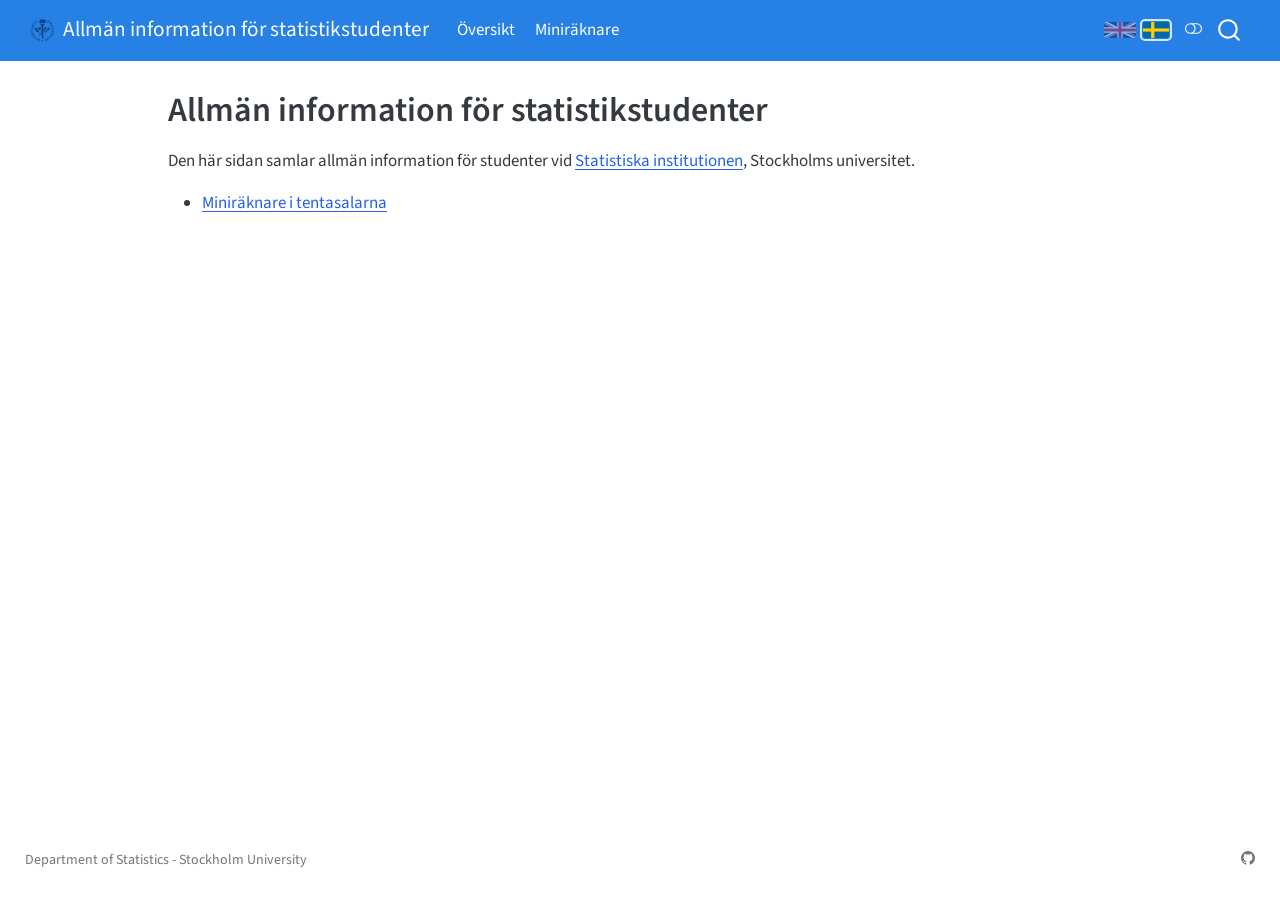
==== docs/sv/index.html @ fe18708c "Add Swedish version with flag language toggle Co-Authored-By: Claude Opus 5.5 <noreply@anthropic.com" ====
<!DOCTYPE html>
<html xmlns="http://www.w3.org/1999/xhtml" lang="sv" xml:lang="sv"><head>

<meta charset="utf-8">
<meta name="generator" content="quarto-1.10.18">

<meta name="viewport" content="width=device-width, initial-scale=1.0, user-scalable=yes">


<title>Allmän information för statistikstudenter – General information for statistics students</title>
<style>
/* Default styles provided by pandoc.
** See https://pandoc.org/MANUAL.html#variables-for-html for config info.
*/
span.smallcaps{font-variant: small-caps;}
div.columns{display: flex; gap: 1.5em;}
div.column{flex: auto;}
@media screen {
div.columns{gap: min(4vw, 1.5em);}
div.column{overflow-x: auto;}
}
div.hanging-indent{margin-left: 1.5em; text-indent: -1.5em;}
ul.task-list{list-style: none;}
ul.task-list li input[type="checkbox"] {
  width: 0.8em;
  margin: 0 0.8em 0.2em -1em; /* quarto-specific, see https://github.com/quarto-dev/quarto-cli/issues/4556 */ 
  vertical-align: middle;
}
</style>


<script src="../site_libs/quarto-nav/quarto-nav.js"></script>
<script src="../site_libs/quarto-nav/headroom.min.js"></script>
<script src="../site_libs/clipboard/clipboard.min.js"></script>
<script src="../site_libs/quarto-search/autocomplete.umd.js"></script>
<script src="../site_libs/quarto-search/fuse.min.js"></script>
<script src="../site_libs/quarto-search/quarto-search.js"></script>
<meta name="quarto:offset" content="../">
<script src="../site_libs/quarto-html/quarto.js" type="module"></script>
<script src="../site_libs/quarto-html/tabsets/tabsets.js" type="module"></script>
<script src="../site_libs/quarto-html/popper.min.js"></script>
<script src="../site_libs/quarto-html/tippy.umd.min.js"></script>
<script src="../site_libs/quarto-html/anchor.min.js"></script>
<link href="../site_libs/quarto-html/tippy.css" rel="stylesheet">
<link href="../site_libs/quarto-html/quarto-syntax-highlighting-64a204ab8560d761af7679ceaba22944.css" rel="stylesheet" class="quarto-color-scheme" id="quarto-text-highlighting-styles">
<link href="../site_libs/quarto-html/quarto-syntax-highlighting-dark-b85bc7c33db8c58e0ec93c3465666fed.css" rel="stylesheet" class="quarto-color-scheme quarto-color-alternate" id="quarto-text-highlighting-styles">
<link href="../site_libs/quarto-html/quarto-syntax-highlighting-64a204ab8560d761af7679ceaba22944.css" rel="stylesheet" class="quarto-color-scheme-extra" id="quarto-text-highlighting-styles">
<script src="../site_libs/bootstrap/bootstrap.min.js"></script>
<link href="../site_libs/bootstrap/bootstrap-icons.css" rel="stylesheet">
<link href="../site_libs/bootstrap/bootstrap-f208269c3f164b63022ccf7be52eed2d.min.css" rel="stylesheet" append-hash="true" class="quarto-color-scheme" id="quarto-bootstrap" data-mode="light">
<link href="../site_libs/bootstrap/bootstrap-dark-d525f3daefb749f9861220bbafe2bde7.min.css" rel="stylesheet" append-hash="true" class="quarto-color-scheme quarto-color-alternate" id="quarto-bootstrap" data-mode="dark">
<link href="../site_libs/bootstrap/bootstrap-f208269c3f164b63022ccf7be52eed2d.min.css" rel="stylesheet" append-hash="true" class="quarto-color-scheme-extra" id="quarto-bootstrap" data-mode="light">
<script id="quarto-search-options" type="application/json">{
  "location": "navbar",
  "copy-button": false,
  "collapse-after": 3,
  "panel-placement": "end",
  "type": "overlay",
  "limit": 50,
  "keyboard-shortcut": [
    "f",
    "/",
    "s"
  ],
  "show-item-context": false,
  "language": {
    "search-no-results-text": "Inget resultat",
    "search-matching-documents-text": "matchande dokument",
    "search-copy-link-title": "Kopiera länk för att söka",
    "search-hide-matches-text": "Göm ytterligare resultat",
    "search-more-match-text": "annat resultat i detta dokument",
    "search-more-matches-text": "fler resultat i detta dokument",
    "search-clear-button-title": "Rensa",
    "search-text-placeholder": "",
    "search-detached-cancel-button-title": "Avbryt",
    "search-submit-button-title": "Verkställ",
    "search-label": "Sök"
  }
}</script>


<link rel="stylesheet" href="../styles.css">
</head>

<body class="nav-fixed quarto-light"><script id="quarto-html-before-body" type="application/javascript">
    const toggleBodyColorMode = (bsSheetEl) => {
      const mode = bsSheetEl.getAttribute("data-mode");
      const bodyEl = window.document.querySelector("body");
      if (mode === "dark") {
        bodyEl.classList.add("quarto-dark");
        bodyEl.classList.remove("quarto-light");
      } else {
        bodyEl.classList.add("quarto-light");
        bodyEl.classList.remove("quarto-dark");
      }
    }
    const toggleBodyColorPrimary = () => {
      const bsSheetEl = window.document.querySelector("link#quarto-bootstrap:not([rel=disabled-stylesheet])");
      if (bsSheetEl) {
        toggleBodyColorMode(bsSheetEl);
      }
    }
    const setColorSchemeToggle = (alternate) => {
      const toggles = window.document.querySelectorAll('.quarto-color-scheme-toggle');
      for (let i=0; i < toggles.length; i++) {
        const toggle = toggles[i];
        if (toggle) {
          if (alternate) {
            toggle.classList.add("alternate");
          } else {
            toggle.classList.remove("alternate");
          }
        }
      }
    };
    const toggleColorMode = (alternate) => {
      // Switch the stylesheets
      const primaryStylesheets = window.document.querySelectorAll('link.quarto-color-scheme:not(.quarto-color-alternate)');
      const alternateStylesheets = window.document.querySelectorAll('link.quarto-color-scheme.quarto-color-alternate');
      manageTransitions('#quarto-margin-sidebar .nav-link', false);
      if (alternate) {
        // note: dark is layered on light, we don't disable primary!
        enableStylesheet(alternateStylesheets);
        for (const sheetNode of alternateStylesheets) {
          if (sheetNode.id === "quarto-bootstrap") {
            toggleBodyColorMode(sheetNode);
          }
        }
      } else {
        disableStylesheet(alternateStylesheets);
        enableStylesheet(primaryStylesheets)
        toggleBodyColorPrimary();
      }
      manageTransitions('#quarto-margin-sidebar .nav-link', true);
      // Switch the toggles
      setColorSchemeToggle(alternate)
      // Hack to workaround the fact that safari doesn't
      // properly recolor the scrollbar when toggling (#1455)
      if (navigator.userAgent.indexOf('Safari') > 0 && navigator.userAgent.indexOf('Chrome') == -1) {
        manageTransitions("body", false);
        window.scrollTo(0, 1);
        setTimeout(() => {
          window.scrollTo(0, 0);
          manageTransitions("body", true);
        }, 40);
      }
    }
    const disableStylesheet = (stylesheets) => {
      for (let i=0; i < stylesheets.length; i++) {
        const stylesheet = stylesheets[i];
        stylesheet.rel = 'disabled-stylesheet';
      }
    }
    const enableStylesheet = (stylesheets) => {
      for (let i=0; i < stylesheets.length; i++) {
        const stylesheet = stylesheets[i];
        if(stylesheet.rel !== 'stylesheet') { // for Chrome, which will still FOUC without this check
          stylesheet.rel = 'stylesheet';
        }
      }
    }
    const manageTransitions = (selector, allowTransitions) => {
      const els = window.document.querySelectorAll(selector);
      for (let i=0; i < els.length; i++) {
        const el = els[i];
        if (allowTransitions) {
          el.classList.remove('notransition');
        } else {
          el.classList.add('notransition');
        }
      }
    }
    const isFileUrl = () => {
      return window.location.protocol === 'file:';
    }
    const hasAlternateSentinel = () => {
      let styleSentinel = getColorSchemeSentinel();
      if (styleSentinel !== null) {
        return styleSentinel === "alternate";
      } else {
        return false;
      }
    }
    const setStyleSentinel = (alternate) => {
      const value = alternate ? "alternate" : "default";
      if (!isFileUrl()) {
        window.localStorage.setItem("quarto-color-scheme", value);
      } else {
        localAlternateSentinel = value;
      }
    }
    const getColorSchemeSentinel = () => {
      if (!isFileUrl()) {
        const storageValue = window.localStorage.getItem("quarto-color-scheme");
        return storageValue != null ? storageValue : localAlternateSentinel;
      } else {
        return localAlternateSentinel;
      }
    }
    const toggleGiscusIfUsed = (isAlternate, darkModeDefault) => {
      const baseTheme = document.querySelector('#giscus-base-theme')?.value ?? 'light';
      const alternateTheme = document.querySelector('#giscus-alt-theme')?.value ?? 'dark';
      let newTheme = '';
      if(authorPrefersDark) {
        newTheme = isAlternate ? baseTheme : alternateTheme;
      } else {
        newTheme = isAlternate ? alternateTheme : baseTheme;
      }
      const changeGiscusTheme = () => {
        // From: https://github.com/giscus/giscus/issues/336
        const sendMessage = (message) => {
          const iframe = document.querySelector('iframe.giscus-frame');
          if (!iframe) return;
          iframe.contentWindow.postMessage({ giscus: message }, 'https://giscus.app');
        }
        sendMessage({
          setConfig: {
            theme: newTheme
          }
        });
      }
      const isGiscussLoaded = window.document.querySelector('iframe.giscus-frame') !== null;
      if (isGiscussLoaded) {
        changeGiscusTheme();
      }
    };
    const authorPrefersDark = false;
    const darkModeDefault = authorPrefersDark;
      document.querySelector('link#quarto-text-highlighting-styles.quarto-color-scheme-extra').rel = 'disabled-stylesheet';
      document.querySelector('link#quarto-bootstrap.quarto-color-scheme-extra').rel = 'disabled-stylesheet';
    let localAlternateSentinel = darkModeDefault ? 'alternate' : 'default';
    // Dark / light mode switch
    window.quartoToggleColorScheme = () => {
      // Read the current dark / light value
      let toAlternate = !hasAlternateSentinel();
      toggleColorMode(toAlternate);
      setStyleSentinel(toAlternate);
      toggleGiscusIfUsed(toAlternate, darkModeDefault);
      window.dispatchEvent(new Event('resize'));
    };
    // Switch to dark mode if need be
    if (hasAlternateSentinel()) {
      toggleColorMode(true);
    } else {
      toggleColorMode(false);
    }
  </script>

<div id="quarto-search-results"></div>
  <header id="quarto-header" class="headroom fixed-top">
    <nav class="navbar navbar-expand-lg " data-bs-theme="dark">
      <div class="navbar-container container-fluid">
      <div class="navbar-brand-container mx-auto">
    <a href="../index.html" class="navbar-brand navbar-brand-logo">
    <img src="../misc/SU_logo_small.png" alt="" class="navbar-logo light-content">
    <img src="../misc/SU_logo_small.png" alt="" class="navbar-logo dark-content">
    </a>
    <a class="navbar-brand" href="../index.html">
    <span class="navbar-title">General information for statistics students</span>
    </a>
  </div>
            <div id="quarto-search" class="" title="Sök"></div>
          <button class="navbar-toggler" type="button" data-bs-toggle="collapse" data-bs-target="#navbarCollapse" aria-controls="navbarCollapse" role="menu" aria-expanded="false" aria-label="Skifta navigering" onclick="if (window.quartoToggleHeadroom) { window.quartoToggleHeadroom(); }">
  <span class="navbar-toggler-icon"></span>
</button>
          <div class="collapse navbar-collapse" id="navbarCollapse">
            <ul class="navbar-nav navbar-nav-scroll me-auto">
  <li class="nav-item">
    <a class="nav-link" href="../index.html"> 
<span class="menu-text">Overview</span></a>
  </li>  
  <li class="nav-item">
    <a class="nav-link" href="../calculator.html"> 
<span class="menu-text">Calculators</span></a>
  </li>  
</ul>
          </div> <!-- /navcollapse -->
            <div class="quarto-navbar-tools">
  <a href="" class="quarto-color-scheme-toggle quarto-navigation-tool  px-1" onclick="window.quartoToggleColorScheme(); return false;" title="Skifta mörkt läge"><i class="bi"></i></a>
</div>
      </div> <!-- /container-fluid -->
    </nav>
</header>
<!-- content -->
<div id="quarto-content" class="quarto-container page-columns page-rows-contents page-layout-article page-navbar">
<!-- sidebar -->
<!-- margin-sidebar -->
    <div id="quarto-margin-sidebar" class="sidebar margin-sidebar zindex-bottom">
        
    </div>
<!-- main -->
<main class="content" id="quarto-document-content">


<header id="title-block-header" class="quarto-title-block default">
<div class="quarto-title">
<h1 class="title">Allmän information för statistikstudenter</h1>
</div>



<div class="quarto-title-meta">

    
  
    
  </div>
  


</header>


<p>Den här sidan samlar allmän information för studenter vid <a href="https://www.su.se/statistiska-institutionen/">Statistiska institutionen</a>, Stockholms universitet.</p>
<ul>
<li><a href="../sv/calculator.html">Miniräknare i tentasalarna</a></li>
</ul>



</main> <!-- /main -->
<style>
.lang-toggle { display: inline-flex; gap: 0.4rem; align-items: center; margin-right: 0.5rem; }
.lang-toggle img { height: 0.95rem; width: auto; border-radius: 2px; opacity: 0.45; }
.lang-toggle a:hover img, .lang-toggle img.active { opacity: 1; }
.lang-toggle img.active { outline: 2px solid rgba(255, 255, 255, 0.8); outline-offset: 1px; }
</style>
<script>
// Language toggle: English pages live in the site root, Swedish pages with the
// same file names in sv/. On Swedish pages the shared navbar and footer are translated.
(function () {
  const svText = {
    "General information for statistics students": "Allmän information för statistikstudenter",
    "Overview": "Översikt",
    "Calculators": "Miniräknare",
    "Department of Statistics - Stockholm University": "Statistiska institutionen - Stockholms universitet"
  };

  const isSv = document.documentElement.lang === "sv";
  const offset = document.querySelector('meta[name="quarto:offset"]')?.content || "./";
  const file = window.location.pathname.split("/").pop() || "index.html";

  // Flag toggle in the top right of the navbar
  const tools = document.querySelector(".quarto-navbar-tools");
  if (tools) {
    const flag = (href, img, label, active) =>
      `<a href="${href}" title="${label}" aria-label="${label}">` +
      `<img src="${offset}misc/${img}" alt="${label}"${active ? ' class="active"' : ""}></a>`;
    const toggle = document.createElement("span");
    toggle.className = "lang-toggle";
    toggle.innerHTML =
      flag(offset + file, "flag-gb.svg", "English", !isSv) +
      flag(offset + "sv/" + file, "flag-se.svg", "Svenska", isSv);
    tools.prepend(toggle);
  }

  if (!isSv) return;

  // Point navbar links to the Swedish pages and translate labels
  document.querySelectorAll(".navbar-nav .nav-link, a.navbar-brand").forEach((a) => {
    const target = a.getAttribute("href").split("/").pop();
    a.setAttribute("href", target);
    a.classList.toggle("active", a.classList.contains("nav-link") && target === file);
  });
  document.querySelectorAll(".navbar .menu-text, .navbar-title, .nav-footer p").forEach((el) => {
    const t = el.textContent.trim();
    if (svText[t]) el.textContent = svText[t];
  });
})();
</script>
<script id="quarto-html-after-body" type="application/javascript">
  window.document.addEventListener("DOMContentLoaded", function (event) {
    // Ensure there is a toggle, if there isn't float one in the top right
    if (window.document.querySelector('.quarto-color-scheme-toggle') === null) {
      const a = window.document.createElement('a');
      a.classList.add('top-right');
      a.classList.add('quarto-color-scheme-toggle');
      a.href = "";
      a.onclick = function() { try { window.quartoToggleColorScheme(); } catch {} return false; };
      const i = window.document.createElement("i");
      i.classList.add('bi');
      a.appendChild(i);
      window.document.body.appendChild(a);
    }
    setColorSchemeToggle(hasAlternateSentinel())
    const icon = "";
    const anchorJS = new window.AnchorJS();
    anchorJS.options = {
      placement: 'right',
      icon: icon
    };
    anchorJS.add('.anchored');
    const isCodeAnnotation = (el) => {
      for (const clz of el.classList) {
        if (clz.startsWith('code-annotation-')) {                     
          return true;
        }
      }
      return false;
    }
    const onCopySuccess = function(e) {
      // button target
      const button = e.trigger;
      // don't keep focus
      button.blur();
      // flash "checked"
      button.classList.add('code-copy-button-checked');
      var currentTitle = button.getAttribute("title");
      button.setAttribute("title", "Kopierat!");
      let tooltip;
      if (window.bootstrap) {
        button.setAttribute("data-bs-toggle", "tooltip");
        button.setAttribute("data-bs-placement", "left");
        button.setAttribute("data-bs-title", "Kopierat!");
        tooltip = new bootstrap.Tooltip(button, 
          { trigger: "manual", 
            customClass: "code-copy-button-tooltip",
            offset: [0, -8]});
        tooltip.show();    
      }
      setTimeout(function() {
        if (tooltip) {
          tooltip.hide();
          button.removeAttribute("data-bs-title");
          button.removeAttribute("data-bs-toggle");
          button.removeAttribute("data-bs-placement");
        }
        button.setAttribute("title", currentTitle);
        button.classList.remove('code-copy-button-checked');
      }, 1000);
      // clear code selection
      e.clearSelection();
    }
    const getTextToCopy = function(trigger) {
      const outerScaffold = trigger.parentElement.cloneNode(true);
      const codeEl = outerScaffold.querySelector('code');
      for (const childEl of codeEl.children) {
        if (isCodeAnnotation(childEl)) {
          childEl.remove();
        }
      }
      return codeEl.innerText;
    }
    const clipboard = new window.ClipboardJS('.code-copy-button:not([data-in-quarto-modal])', {
      text: getTextToCopy
    });
    clipboard.on('success', onCopySuccess);
    if (window.document.getElementById('quarto-embedded-source-code-modal')) {
      const clipboardModal = new window.ClipboardJS('.code-copy-button[data-in-quarto-modal]', {
        text: getTextToCopy,
        container: window.document.getElementById('quarto-embedded-source-code-modal')
      });
      clipboardModal.on('success', onCopySuccess);
    }
      var localhostRegex = new RegExp(/^(?:http|https):\/\/localhost\:?[0-9]*\//);
      var mailtoRegex = new RegExp(/^mailto:/);
        var filterRegex = new RegExp('/' + window.location.host + '/');
      var isInternal = (href) => {
          return filterRegex.test(href) || localhostRegex.test(href) || mailtoRegex.test(href);
      }
      // Inspect non-navigation links and adorn them if external
     var links = window.document.querySelectorAll('a[href]:not(.nav-link):not(.navbar-brand):not(.toc-action):not(.sidebar-link):not(.sidebar-item-toggle):not(.pagination-link):not(.no-external):not([aria-hidden]):not(.dropdown-item):not(.quarto-navigation-tool):not(.about-link)');
      for (var i=0; i<links.length; i++) {
        const link = links[i];
        if (!isInternal(link.href)) {
          // undo the damage that might have been done by quarto-nav.js in the case of
          // links that we want to consider external
          if (link.dataset.originalHref !== undefined) {
            link.href = link.dataset.originalHref;
          }
        }
      }
    function tippyHover(el, contentFn, onTriggerFn, onUntriggerFn) {
      const config = {
        allowHTML: true,
        maxWidth: 500,
        delay: 100,
        arrow: false,
        appendTo: function(el) {
            return el.parentElement;
        },
        interactive: true,
        interactiveBorder: 10,
        theme: 'quarto',
        placement: 'bottom-start',
      };
      if (contentFn) {
        config.content = contentFn;
      }
      if (onTriggerFn) {
        config.onTrigger = onTriggerFn;
      }
      if (onUntriggerFn) {
        config.onUntrigger = onUntriggerFn;
      }
      window.tippy(el, config); 
    }
    const noterefs = window.document.querySelectorAll('a[role="doc-noteref"]');
    for (var i=0; i<noterefs.length; i++) {
      const ref = noterefs[i];
      tippyHover(ref, function() {
        // use id or data attribute instead here
        let href = ref.getAttribute('data-footnote-href') || ref.getAttribute('href');
        try { href = new URL(href).hash; } catch {}
        const id = href.replace(/^#\/?/, "");
        const note = window.document.getElementById(id);
        if (note) {
          return note.innerHTML;
        } else {
          return "";
        }
      });
    }
    const xrefs = window.document.querySelectorAll('a.quarto-xref');
    const processXRef = (id, note) => {
      // Strip column container classes
      const stripColumnClz = (el) => {
        el.classList.remove("page-full", "page-columns");
        if (el.children) {
          for (const child of el.children) {
            stripColumnClz(child);
          }
        }
      }
      stripColumnClz(note)
      if (id === null || id.startsWith('sec-')) {
        // Special case sections, only their first couple elements
        const container = document.createElement("div");
        if (note.children && note.children.length > 2) {
          container.appendChild(note.children[0].cloneNode(true));
          for (let i = 1; i < note.children.length; i++) {
            const child = note.children[i];
            if (child.tagName === "P" && child.innerText === "") {
              continue;
            } else {
              container.appendChild(child.cloneNode(true));
              break;
            }
          }
          if (window.Quarto?.typesetMath) {
            window.Quarto.typesetMath(container);
          }
          return container.innerHTML
        } else {
          if (window.Quarto?.typesetMath) {
            window.Quarto.typesetMath(note);
          }
          return note.innerHTML;
        }
      } else {
        // Remove any anchor links if they are present
        const anchorLink = note.querySelector('a.anchorjs-link');
        if (anchorLink) {
          anchorLink.remove();
        }
        if (window.Quarto?.typesetMath) {
          window.Quarto.typesetMath(note);
        }
        if (note.classList.contains("callout")) {
          return note.outerHTML;
        } else {
          return note.innerHTML;
        }
      }
    }
    for (var i=0; i<xrefs.length; i++) {
      const xref = xrefs[i];
      tippyHover(xref, undefined, function(instance) {
        instance.disable();
        let url = xref.getAttribute('href');
        let hash = undefined; 
        if (url.startsWith('#')) {
          hash = url;
        } else {
          try { hash = new URL(url).hash; } catch {}
        }
        if (hash) {
          const id = hash.replace(/^#\/?/, "");
          const note = window.document.getElementById(id);
          if (note !== null) {
            try {
              const html = processXRef(id, note.cloneNode(true));
              instance.setContent(html);
            } finally {
              instance.enable();
              instance.show();
            }
          } else {
            // See if we can fetch this
            fetch(url.split('#')[0])
            .then(res => res.text())
            .then(html => {
              const parser = new DOMParser();
              const htmlDoc = parser.parseFromString(html, "text/html");
              const note = htmlDoc.getElementById(id);
              if (note !== null) {
                const html = processXRef(id, note);
                instance.setContent(html);
              } 
            }).finally(() => {
              instance.enable();
              instance.show();
            });
          }
        } else {
          // See if we can fetch a full url (with no hash to target)
          // This is a special case and we should probably do some content thinning / targeting
          fetch(url)
          .then(res => res.text())
          .then(html => {
            const parser = new DOMParser();
            const htmlDoc = parser.parseFromString(html, "text/html");
            const note = htmlDoc.querySelector('main.content');
            if (note !== null) {
              // This should only happen for chapter cross references
              // (since there is no id in the URL)
              // remove the first header
              if (note.children.length > 0 && note.children[0].tagName === "HEADER") {
                note.children[0].remove();
              }
              const html = processXRef(null, note);
              instance.setContent(html);
            } 
          }).finally(() => {
            instance.enable();
            instance.show();
          });
        }
      }, function(instance) {
      });
    }
        let selectedAnnoteEl;
        const selectorForAnnotation = ( cell, annotation) => {
          let cellAttr = 'data-code-cell="' + cell + '"';
          let lineAttr = 'data-code-annotation="' +  annotation + '"';
          const selector = 'span[' + cellAttr + '][' + lineAttr + ']';
          return selector;
        }
        const selectCodeLines = (annoteEl) => {
          const doc = window.document;
          const targetCell = annoteEl.getAttribute("data-target-cell");
          const targetAnnotation = annoteEl.getAttribute("data-target-annotation");
          const annoteSpan = window.document.querySelector(selectorForAnnotation(targetCell, targetAnnotation));
          const lines = annoteSpan.getAttribute("data-code-lines").split(",");
          const lineIds = lines.map((line) => {
            return targetCell + "-" + line;
          })
          let top = null;
          let height = null;
          let parent = null;
          if (lineIds.length > 0) {
              //compute the position of the single el (top and bottom and make a div)
              const el = window.document.getElementById(lineIds[0]);
              top = el.offsetTop;
              height = el.offsetHeight;
              parent = el.parentElement.parentElement;
            if (lineIds.length > 1) {
              const lastEl = window.document.getElementById(lineIds[lineIds.length - 1]);
              const bottom = lastEl.offsetTop + lastEl.offsetHeight;
              height = bottom - top;
            }
            if (top !== null && height !== null && parent !== null) {
              // cook up a div (if necessary) and position it 
              let div = window.document.getElementById("code-annotation-line-highlight");
              if (div === null) {
                div = window.document.createElement("div");
                div.setAttribute("id", "code-annotation-line-highlight");
                div.style.position = 'absolute';
                parent.appendChild(div);
              }
              div.style.top = top - 2 + "px";
              div.style.height = height + 4 + "px";
              div.style.left = 0;
              let gutterDiv = window.document.getElementById("code-annotation-line-highlight-gutter");
              if (gutterDiv === null) {
                gutterDiv = window.document.createElement("div");
                gutterDiv.setAttribute("id", "code-annotation-line-highlight-gutter");
                gutterDiv.style.position = 'absolute';
                const codeCell = window.document.getElementById(targetCell);
                const gutter = codeCell.querySelector('.code-annotation-gutter');
                gutter.appendChild(gutterDiv);
              }
              gutterDiv.style.top = top - 2 + "px";
              gutterDiv.style.height = height + 4 + "px";
            }
            selectedAnnoteEl = annoteEl;
          }
        };
        const unselectCodeLines = () => {
          const elementsIds = ["code-annotation-line-highlight", "code-annotation-line-highlight-gutter"];
          elementsIds.forEach((elId) => {
            const div = window.document.getElementById(elId);
            if (div) {
              div.remove();
            }
          });
          selectedAnnoteEl = undefined;
        };
          // Handle positioning of the toggle
      window.addEventListener(
        "resize",
        throttle(() => {
          elRect = undefined;
          if (selectedAnnoteEl) {
            selectCodeLines(selectedAnnoteEl);
          }
        }, 10)
      );
      function throttle(fn, ms) {
      let throttle = false;
      let timer;
        return (...args) => {
          if(!throttle) { // first call gets through
              fn.apply(this, args);
              throttle = true;
          } else { // all the others get throttled
              if(timer) clearTimeout(timer); // cancel #2
              timer = setTimeout(() => {
                fn.apply(this, args);
                timer = throttle = false;
              }, ms);
          }
        };
      }
        // Attach click handler to the DT
        const annoteDls = window.document.querySelectorAll('dt[data-target-cell]');
        for (const annoteDlNode of annoteDls) {
          annoteDlNode.addEventListener('click', (event) => {
            const clickedEl = event.target;
            if (clickedEl !== selectedAnnoteEl) {
              unselectCodeLines();
              const activeEl = window.document.querySelector('dt[data-target-cell].code-annotation-active');
              if (activeEl) {
                activeEl.classList.remove('code-annotation-active');
              }
              selectCodeLines(clickedEl);
              clickedEl.classList.add('code-annotation-active');
            } else {
              // Unselect the line
              unselectCodeLines();
              clickedEl.classList.remove('code-annotation-active');
            }
          });
        }
    const findCites = (el) => {
      const parentEl = el.parentElement;
      if (parentEl) {
        const cites = parentEl.dataset.cites;
        if (cites) {
          return {
            el,
            cites: cites.split(' ')
          };
        } else {
          return findCites(el.parentElement)
        }
      } else {
        return undefined;
      }
    };
    var bibliorefs = window.document.querySelectorAll('a[role="doc-biblioref"]');
    for (var i=0; i<bibliorefs.length; i++) {
      const ref = bibliorefs[i];
      const citeInfo = findCites(ref);
      if (citeInfo) {
        tippyHover(citeInfo.el, function() {
          var popup = window.document.createElement('div');
          citeInfo.cites.forEach(function(cite) {
            var citeDiv = window.document.createElement('div');
            citeDiv.classList.add('hanging-indent');
            citeDiv.classList.add('csl-entry');
            var biblioDiv = window.document.getElementById('ref-' + cite);
            if (biblioDiv) {
              citeDiv.innerHTML = biblioDiv.innerHTML;
            }
            popup.appendChild(citeDiv);
          });
          return popup.innerHTML;
        });
      }
    }
  });
  </script>
</div> <!-- /content -->
<footer class="footer">
  <div class="nav-footer">
    <div class="nav-footer-left">
      <ul class="footer-items list-unstyled">
    <li class="nav-item">
    <a class="nav-link" href="https://www.su.se/statistiska-institutionen/">
<p>Department of Statistics - Stockholm University</p>
</a>
  </li>  
</ul>
    </div>   
    <div class="nav-footer-center">
      &nbsp;
    </div>
    <div class="nav-footer-right">
      <ul class="footer-items list-unstyled">
    <li class="nav-item compact">
    <a class="nav-link" href="https://github.com/StatisticsSU/info">
      <i class="bi bi-github" role="img" aria-label="GitHub">
</i> 
    </a>
  </li>  
</ul>
    </div>
  </div>
</footer>




</body></html>
---- docs/site_libs/quarto-html/tippy.css ----
.tippy-box[data-animation=fade][data-state=hidden]{opacity:0}[data-tippy-root]{max-width:calc(100vw - 10px)}.tippy-box{position:relative;background-color:#333;color:#fff;border-radius:4px;font-size:14px;line-height:1.4;white-space:normal;outline:0;transition-property:transform,visibility,opacity}.tippy-box[data-placement^=top]>.tippy-arrow{bottom:0}.tippy-box[data-placement^=top]>.tippy-arrow:before{bottom:-7px;left:0;border-width:8px 8px 0;border-top-color:initial;transform-origin:center top}.tippy-box[data-placement^=bottom]>.tippy-arrow{top:0}.tippy-box[data-placement^=bottom]>.tippy-arrow:before{top:-7px;left:0;border-width:0 8px 8px;border-bottom-color:initial;transform-origin:center bottom}.tippy-box[data-placement^=left]>.tippy-arrow{right:0}.tippy-box[data-placement^=left]>.tippy-arrow:before{border-width:8px 0 8px 8px;border-left-color:initial;right:-7px;transform-origin:center left}.tippy-box[data-placement^=right]>.tippy-arrow{left:0}.tippy-box[data-placement^=right]>.tippy-arrow:before{left:-7px;border-width:8px 8px 8px 0;border-right-color:initial;transform-origin:center right}.tippy-box[data-inertia][data-state=visible]{transition-timing-function:cubic-bezier(.54,1.5,.38,1.11)}.tippy-arrow{width:16px;height:16px;color:#333}.tippy-arrow:before{content:"";position:absolute;border-color:transparent;border-style:solid}.tippy-content{position:relative;padding:5px 9px;z-index:1}
---- docs/site_libs/quarto-html/quarto-syntax-highlighting-64a204ab8560d761af7679ceaba22944.css ----
/* quarto syntax highlight colors */
:root {
  --quarto-hl-ot-color: #003B4F;
  --quarto-hl-at-color: #657422;
  --quarto-hl-ss-color: #20794D;
  --quarto-hl-an-color: #5E5E5E;
  --quarto-hl-fu-color: #4758AB;
  --quarto-hl-st-color: #20794D;
  --quarto-hl-cf-color: #003B4F;
  --quarto-hl-op-color: #5E5E5E;
  --quarto-hl-er-color: #AD0000;
  --quarto-hl-bn-color: #AD0000;
  --quarto-hl-al-color: #AD0000;
  --quarto-hl-va-color: #111111;
  --quarto-hl-bu-color: inherit;
  --quarto-hl-ex-color: inherit;
  --quarto-hl-pp-color: #AD0000;
  --quarto-hl-in-color: #5E5E5E;
  --quarto-hl-vs-color: #20794D;
  --quarto-hl-wa-color: #5E5E5E;
  --quarto-hl-do-color: #5E5E5E;
  --quarto-hl-im-color: #00769E;
  --quarto-hl-ch-color: #20794D;
  --quarto-hl-dt-color: #AD0000;
  --quarto-hl-fl-color: #AD0000;
  --quarto-hl-co-color: #5E5E5E;
  --quarto-hl-cv-color: #5E5E5E;
  --quarto-hl-cn-color: #8f5902;
  --quarto-hl-sc-color: #5E5E5E;
  --quarto-hl-dv-color: #AD0000;
  --quarto-hl-kw-color: #003B4F;
}

/* other quarto variables */
:root {
  --quarto-font-monospace: SFMono-Regular, Menlo, Monaco, Consolas, "Liberation Mono", "Courier New", monospace;
}

/* syntax highlight based on Pandoc's rules */
pre > code.sourceCode > span {
  color: #003B4F;
}

code.sourceCode > span {
  color: #003B4F;
}

div.sourceCode,
div.sourceCode pre.sourceCode {
  color: #003B4F;
}

/* Normal */
code span {
  color: #003B4F;
}

/* Alert */
code span.al {
  color: #AD0000;
  font-style: inherit;
}

/* Annotation */
code span.an {
  color: #5E5E5E;
  font-style: inherit;
}

/* Attribute */
code span.at {
  color: #657422;
  font-style: inherit;
}

/* BaseN */
code span.bn {
  color: #AD0000;
  font-style: inherit;
}

/* BuiltIn */
code span.bu {
  font-style: inherit;
}

/* ControlFlow */
code span.cf {
  color: #003B4F;
  font-weight: bold;
  font-style: inherit;
}

/* Char */
code span.ch {
  color: #20794D;
  font-style: inherit;
}

/* Constant */
code span.cn {
  color: #8f5902;
  font-style: inherit;
}

/* Comment */
code span.co {
  color: #5E5E5E;
  font-style: inherit;
}

/* CommentVar */
code span.cv {
  color: #5E5E5E;
  font-style: italic;
}

/* Documentation */
code span.do {
  color: #5E5E5E;
  font-style: italic;
}

/* DataType */
code span.dt {
  color: #AD0000;
  font-style: inherit;
}

/* DecVal */
code span.dv {
  color: #AD0000;
  font-style: inherit;
}

/* Error */
code span.er {
  color: #AD0000;
  font-style: inherit;
}

/* Extension */
code span.ex {
  font-style: inherit;
}

/* Float */
code span.fl {
  color: #AD0000;
  font-style: inherit;
}

/* Function */
code span.fu {
  color: #4758AB;
  font-style: inherit;
}

/* Import */
code span.im {
  color: #00769E;
  font-style: inherit;
}

/* Information */
code span.in {
  color: #5E5E5E;
  font-style: inherit;
}

/* Keyword */
code span.kw {
  color: #003B4F;
  font-weight: bold;
  font-style: inherit;
}

/* Operator */
code span.op {
  color: #5E5E5E;
  font-style: inherit;
}

/* Other */
code span.ot {
  color: #003B4F;
  font-style: inherit;
}

/* Preprocessor */
code span.pp {
  color: #AD0000;
  font-style: inherit;
}

/* SpecialChar */
code span.sc {
  color: #5E5E5E;
  font-style: inherit;
}

/* SpecialString */
code span.ss {
  color: #20794D;
  font-style: inherit;
}

/* String */
code span.st {
  color: #20794D;
  font-style: inherit;
}

/* Variable */
code span.va {
  color: #111111;
  font-style: inherit;
}

/* VerbatimString */
code span.vs {
  color: #20794D;
  font-style: inherit;
}

/* Warning */
code span.wa {
  color: #5E5E5E;
  font-style: italic;
}

.prevent-inlining {
  content: "</";
}

/*# sourceMappingURL=9d8d5bb603a83b8298b89080a598c93b.css.map */
---- docs/site_libs/quarto-html/quarto-syntax-highlighting-dark-b85bc7c33db8c58e0ec93c3465666fed.css ----
/* quarto syntax highlight colors */
:root {
  --quarto-hl-al-color: #f07178;
  --quarto-hl-an-color: #d4d0ab;
  --quarto-hl-at-color: #00e0e0;
  --quarto-hl-bn-color: #d4d0ab;
  --quarto-hl-bu-color: #abe338;
  --quarto-hl-ch-color: #abe338;
  --quarto-hl-co-color: #f8f8f2;
  --quarto-hl-cv-color: #ffd700;
  --quarto-hl-cn-color: #ffd700;
  --quarto-hl-cf-color: #ffa07a;
  --quarto-hl-dt-color: #ffa07a;
  --quarto-hl-dv-color: #d4d0ab;
  --quarto-hl-do-color: #f8f8f2;
  --quarto-hl-er-color: #f07178;
  --quarto-hl-ex-color: #00e0e0;
  --quarto-hl-fl-color: #d4d0ab;
  --quarto-hl-fu-color: #ffa07a;
  --quarto-hl-im-color: #abe338;
  --quarto-hl-in-color: #d4d0ab;
  --quarto-hl-kw-color: #ffa07a;
  --quarto-hl-op-color: #ffa07a;
  --quarto-hl-ot-color: #00e0e0;
  --quarto-hl-pp-color: #dcc6e0;
  --quarto-hl-re-color: #00e0e0;
  --quarto-hl-sc-color: #abe338;
  --quarto-hl-ss-color: #abe338;
  --quarto-hl-st-color: #abe338;
  --quarto-hl-va-color: #00e0e0;
  --quarto-hl-vs-color: #abe338;
  --quarto-hl-wa-color: #dcc6e0;
}

/* other quarto variables */
:root {
  --quarto-font-monospace: SFMono-Regular, Menlo, Monaco, Consolas, "Liberation Mono", "Courier New", monospace;
}

/* syntax highlight based on Pandoc's rules */
pre > code.sourceCode > span {
  color: #f8f8f2;
}

code.sourceCode > span {
  color: #f8f8f2;
}

div.sourceCode,
div.sourceCode pre.sourceCode {
  color: #f8f8f2;
}

/* Normal */
code span {
  color: #f8f8f2;
}

/* Alert */
code span.al {
  color: #f07178;
}

/* Annotation */
code span.an {
  color: #d4d0ab;
}

/* Attribute */
code span.at {
  color: #00e0e0;
}

/* BaseN */
code span.bn {
  color: #d4d0ab;
}

/* BuiltIn */
code span.bu {
  color: #abe338;
}

/* ControlFlow */
code span.cf {
  font-weight: bold;
  color: #ffa07a;
}

/* Char */
code span.ch {
  color: #abe338;
}

/* Constant */
code span.cn {
  color: #ffd700;
}

/* Comment */
code span.co {
  font-style: italic;
  color: #f8f8f2;
}

/* CommentVar */
code span.cv {
  color: #ffd700;
}

/* Documentation */
code span.do {
  color: #f8f8f2;
}

/* DataType */
code span.dt {
  color: #ffa07a;
}

/* DecVal */
code span.dv {
  color: #d4d0ab;
}

/* Error */
code span.er {
  color: #f07178;
  text-decoration: underline;
}

/* Extension */
code span.ex {
  font-weight: bold;
  color: #00e0e0;
}

/* Float */
code span.fl {
  color: #d4d0ab;
}

/* Function */
code span.fu {
  color: #ffa07a;
}

/* Import */
code span.im {
  color: #abe338;
}

/* Information */
code span.in {
  color: #d4d0ab;
}

/* Keyword */
code span.kw {
  font-weight: bold;
  color: #ffa07a;
}

/* Operator */
code span.op {
  color: #ffa07a;
}

/* Other */
code span.ot {
  color: #00e0e0;
}

/* Preprocessor */
code span.pp {
  color: #dcc6e0;
}

/* RegionMarker */
code span.re {
  background-color: #f8f8f2;
  color: #00e0e0;
}

/* SpecialChar */
code span.sc {
  color: #abe338;
}

/* SpecialString */
code span.ss {
  color: #abe338;
}

/* String */
code span.st {
  color: #abe338;
}

/* Variable */
code span.va {
  color: #00e0e0;
}

/* VerbatimString */
code span.vs {
  color: #abe338;
}

/* Warning */
code span.wa {
  color: #dcc6e0;
}

.prevent-inlining {
  content: "</";
}

/*# sourceMappingURL=4ed8f1090dec6531da29ab00902aa718.css.map */
---- docs/site_libs/quarto-html/quarto-syntax-highlighting-64a204ab8560d761af7679ceaba22944.css ----
/* quarto syntax highlight colors */
:root {
  --quarto-hl-ot-color: #003B4F;
  --quarto-hl-at-color: #657422;
  --quarto-hl-ss-color: #20794D;
  --quarto-hl-an-color: #5E5E5E;
  --quarto-hl-fu-color: #4758AB;
  --quarto-hl-st-color: #20794D;
  --quarto-hl-cf-color: #003B4F;
  --quarto-hl-op-color: #5E5E5E;
  --quarto-hl-er-color: #AD0000;
  --quarto-hl-bn-color: #AD0000;
  --quarto-hl-al-color: #AD0000;
  --quarto-hl-va-color: #111111;
  --quarto-hl-bu-color: inherit;
  --quarto-hl-ex-color: inherit;
  --quarto-hl-pp-color: #AD0000;
  --quarto-hl-in-color: #5E5E5E;
  --quarto-hl-vs-color: #20794D;
  --quarto-hl-wa-color: #5E5E5E;
  --quarto-hl-do-color: #5E5E5E;
  --quarto-hl-im-color: #00769E;
  --quarto-hl-ch-color: #20794D;
  --quarto-hl-dt-color: #AD0000;
  --quarto-hl-fl-color: #AD0000;
  --quarto-hl-co-color: #5E5E5E;
  --quarto-hl-cv-color: #5E5E5E;
  --quarto-hl-cn-color: #8f5902;
  --quarto-hl-sc-color: #5E5E5E;
  --quarto-hl-dv-color: #AD0000;
  --quarto-hl-kw-color: #003B4F;
}

/* other quarto variables */
:root {
  --quarto-font-monospace: SFMono-Regular, Menlo, Monaco, Consolas, "Liberation Mono", "Courier New", monospace;
}

/* syntax highlight based on Pandoc's rules */
pre > code.sourceCode > span {
  color: #003B4F;
}

code.sourceCode > span {
  color: #003B4F;
}

div.sourceCode,
div.sourceCode pre.sourceCode {
  color: #003B4F;
}

/* Normal */
code span {
  color: #003B4F;
}

/* Alert */
code span.al {
  color: #AD0000;
  font-style: inherit;
}

/* Annotation */
code span.an {
  color: #5E5E5E;
  font-style: inherit;
}

/* Attribute */
code span.at {
  color: #657422;
  font-style: inherit;
}

/* BaseN */
code span.bn {
  color: #AD0000;
  font-style: inherit;
}

/* BuiltIn */
code span.bu {
  font-style: inherit;
}

/* ControlFlow */
code span.cf {
  color: #003B4F;
  font-weight: bold;
  font-style: inherit;
}

/* Char */
code span.ch {
  color: #20794D;
  font-style: inherit;
}

/* Constant */
code span.cn {
  color: #8f5902;
  font-style: inherit;
}

/* Comment */
code span.co {
  color: #5E5E5E;
  font-style: inherit;
}

/* CommentVar */
code span.cv {
  color: #5E5E5E;
  font-style: italic;
}

/* Documentation */
code span.do {
  color: #5E5E5E;
  font-style: italic;
}

/* DataType */
code span.dt {
  color: #AD0000;
  font-style: inherit;
}

/* DecVal */
code span.dv {
  color: #AD0000;
  font-style: inherit;
}

/* Error */
code span.er {
  color: #AD0000;
  font-style: inherit;
}

/* Extension */
code span.ex {
  font-style: inherit;
}

/* Float */
code span.fl {
  color: #AD0000;
  font-style: inherit;
}

/* Function */
code span.fu {
  color: #4758AB;
  font-style: inherit;
}

/* Import */
code span.im {
  color: #00769E;
  font-style: inherit;
}

/* Information */
code span.in {
  color: #5E5E5E;
  font-style: inherit;
}

/* Keyword */
code span.kw {
  color: #003B4F;
  font-weight: bold;
  font-style: inherit;
}

/* Operator */
code span.op {
  color: #5E5E5E;
  font-style: inherit;
}

/* Other */
code span.ot {
  color: #003B4F;
  font-style: inherit;
}

/* Preprocessor */
code span.pp {
  color: #AD0000;
  font-style: inherit;
}

/* SpecialChar */
code span.sc {
  color: #5E5E5E;
  font-style: inherit;
}

/* SpecialString */
code span.ss {
  color: #20794D;
  font-style: inherit;
}

/* String */
code span.st {
  color: #20794D;
  font-style: inherit;
}

/* Variable */
code span.va {
  color: #111111;
  font-style: inherit;
}

/* VerbatimString */
code span.vs {
  color: #20794D;
  font-style: inherit;
}

/* Warning */
code span.wa {
  color: #5E5E5E;
  font-style: italic;
}

.prevent-inlining {
  content: "</";
}

/*# sourceMappingURL=9d8d5bb603a83b8298b89080a598c93b.css.map */
---- docs/styles.css ----
/* css styles */
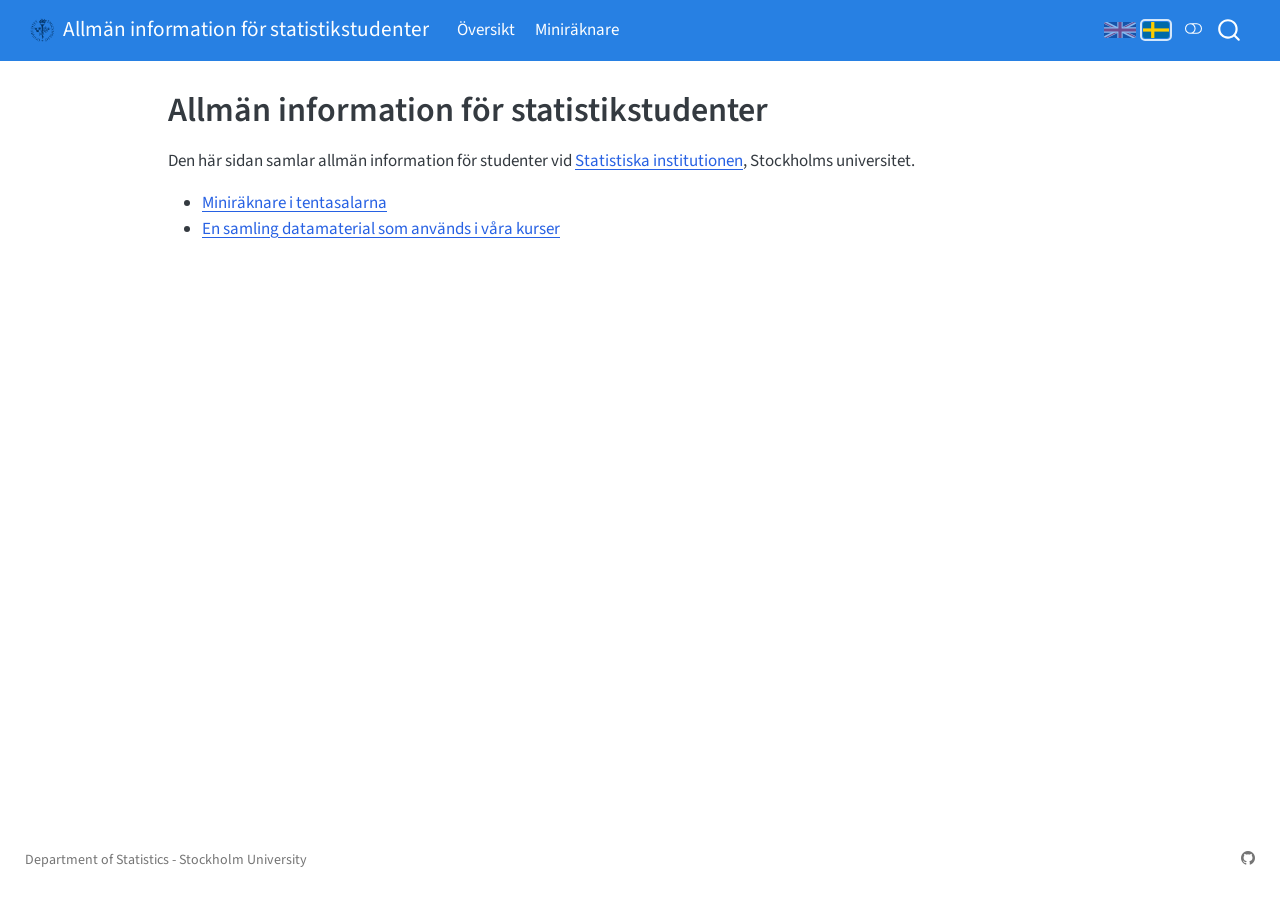
==== commit 2dfc3895: "added SUDatasets link to landing page" ====
--- a/docs/sv/index.html
+++ b/docs/sv/index.html
@@ -314,6 +314,7 @@
 <p>Den här sidan samlar allmän information för studenter vid <a href="https://www.su.se/statistiska-institutionen/">Statistiska institutionen</a>, Stockholms universitet.</p>
 <ul>
 <li><a href="../sv/calculator.html">Miniräknare i tentasalarna</a></li>
+<li><a href="https://github.com/StatisticsSU/SUdatasets">En samling datamaterial som används i våra kurser</a></li>
 </ul>
 
 
@@ -338,7 +339,14 @@
 
   const isSv = document.documentElement.lang === "sv";
   const offset = document.querySelector('meta[name="quarto:offset"]')?.content || "./";
-  const file = window.location.pathname.split("/").pop() || "index.html";
+  const root = new URL(offset, window.location.href).href;
+  // Path of a site URL relative to the site root, without the sv/ prefix
+  const sitePath = (url) => {
+    let p = url.split(/[?#]/)[0].slice(root.length);
+    if (p === "" || p.endsWith("/")) p += "index.html";
+    return p.replace(/^sv\//, "");
+  };
+  const file = sitePath(window.location.href);
 
   // Flag toggle in the top right of the navbar
   const tools = document.querySelector(".quarto-navbar-tools");
@@ -358,8 +366,9 @@
 
   // Point navbar links to the Swedish pages and translate labels
   document.querySelectorAll(".navbar-nav .nav-link, a.navbar-brand").forEach((a) => {
-    const target = a.getAttribute("href").split("/").pop();
-    a.setAttribute("href", target);
+    if (!a.href.startsWith(root)) return;
+    const target = sitePath(a.href);
+    a.setAttribute("href", offset + "sv/" + target);
     a.classList.toggle("active", a.classList.contains("nav-link") && target === file);
   });
   document.querySelectorAll(".navbar .menu-text, .navbar-title, .nav-footer p").forEach((el) => {
